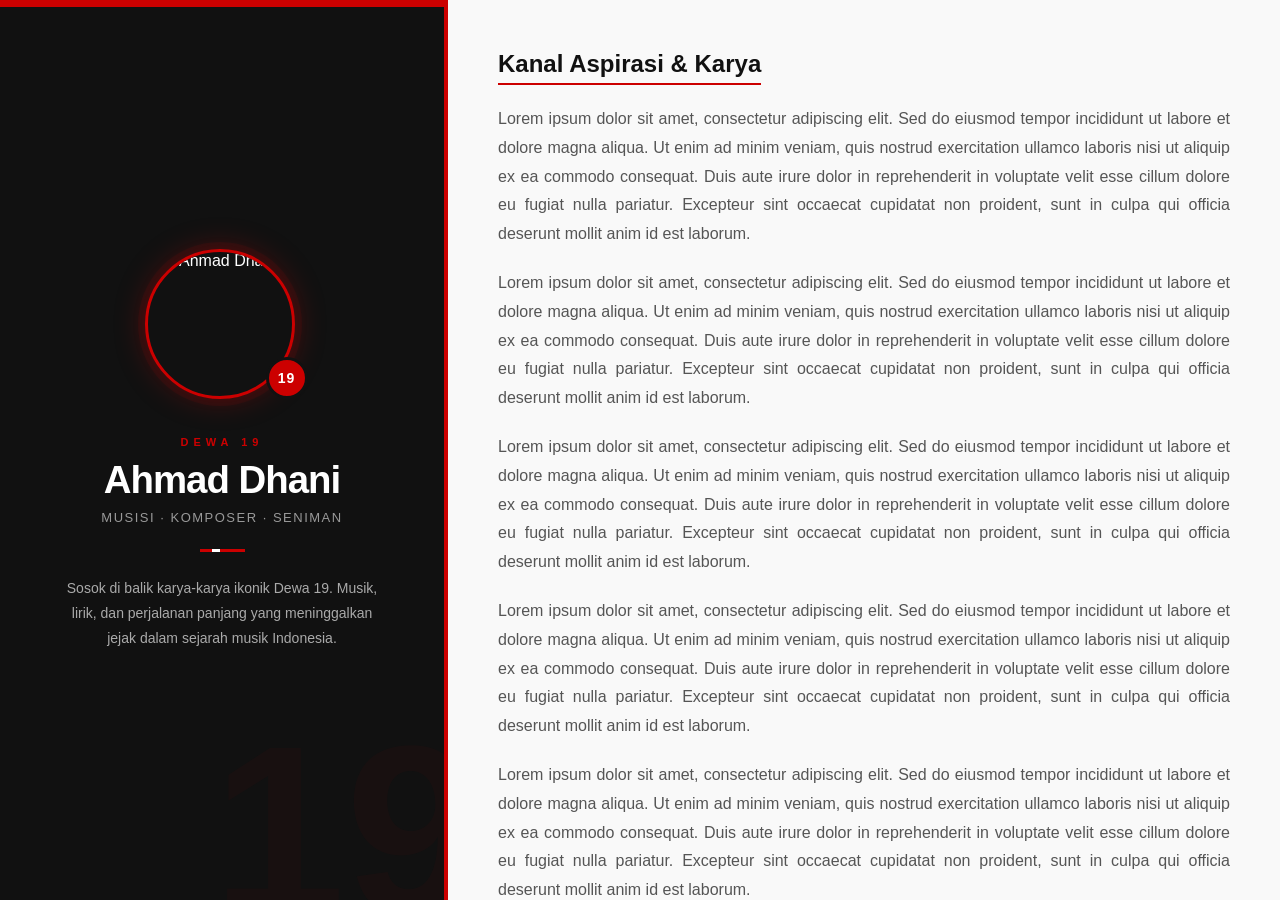
==== index.html @ 09186412 "init template" ====
<!doctype html>
<html lang="id">
    <head>
        <meta charset="UTF-8" />
        <meta name="viewport" content="width=device-width, initial-scale=1.0" />
        <title>Ahmad Dhani - Portofolio</title>
        <link rel="stylesheet" href="style.css" />
    </head>
    <body>
        <div class="container">
            <aside class="sidebar">
                <div class="profile-wrapper">
                    <img
                        src="https://ui-avatars.com/api/?name=Ahmad+Dhani&background=cc0000&color=fff&size=150"
                        alt="Ahmad Dhani"
                        class="profile-img"
                    />
                    <span class="profile-number">19</span>
                </div>

                <div class="sidebar-content">
                    <span class="eyebrow">DEWA 19</span>

                    <h1>Ahmad Dhani</h1>

                    <h2>Musisi · Komposer · Seniman</h2>

                    <div class="divider"></div>

                    <p>
                        Sosok di balik karya-karya ikonik Dewa 19. Musik, lirik, dan perjalanan
                        panjang yang meninggalkan jejak dalam sejarah musik Indonesia.
                    </p>
                </div>
            </aside>

            <main class="main-content">
                <!-- ngoding untuk landing, cv dan blog disini -->
                <!-- lorem ipsum hapusin semua kalau udah -->
                <h3>Kanal Aspirasi & Karya</h3>

                <p>
                    Lorem ipsum dolor sit amet, consectetur adipiscing elit. Sed do eiusmod tempor
                    incididunt ut labore et dolore magna aliqua. Ut enim ad minim veniam, quis
                    nostrud exercitation ullamco laboris nisi ut aliquip ex ea commodo consequat.
                    Duis aute irure dolor in reprehenderit in voluptate velit esse cillum dolore eu
                    fugiat nulla pariatur. Excepteur sint occaecat cupidatat non proident, sunt in
                    culpa qui officia deserunt mollit anim id est laborum.
                </p>
                <p>
                    Lorem ipsum dolor sit amet, consectetur adipiscing elit. Sed do eiusmod tempor
                    incididunt ut labore et dolore magna aliqua. Ut enim ad minim veniam, quis
                    nostrud exercitation ullamco laboris nisi ut aliquip ex ea commodo consequat.
                    Duis aute irure dolor in reprehenderit in voluptate velit esse cillum dolore eu
                    fugiat nulla pariatur. Excepteur sint occaecat cupidatat non proident, sunt in
                    culpa qui officia deserunt mollit anim id est laborum.
                </p>
                <p>
                    Lorem ipsum dolor sit amet, consectetur adipiscing elit. Sed do eiusmod tempor
                    incididunt ut labore et dolore magna aliqua. Ut enim ad minim veniam, quis
                    nostrud exercitation ullamco laboris nisi ut aliquip ex ea commodo consequat.
                    Duis aute irure dolor in reprehenderit in voluptate velit esse cillum dolore eu
                    fugiat nulla pariatur. Excepteur sint occaecat cupidatat non proident, sunt in
                    culpa qui officia deserunt mollit anim id est laborum.
                </p>
                <p>
                    Lorem ipsum dolor sit amet, consectetur adipiscing elit. Sed do eiusmod tempor
                    incididunt ut labore et dolore magna aliqua. Ut enim ad minim veniam, quis
                    nostrud exercitation ullamco laboris nisi ut aliquip ex ea commodo consequat.
                    Duis aute irure dolor in reprehenderit in voluptate velit esse cillum dolore eu
                    fugiat nulla pariatur. Excepteur sint occaecat cupidatat non proident, sunt in
                    culpa qui officia deserunt mollit anim id est laborum.
                </p>
                <p>
                    Lorem ipsum dolor sit amet, consectetur adipiscing elit. Sed do eiusmod tempor
                    incididunt ut labore et dolore magna aliqua. Ut enim ad minim veniam, quis
                    nostrud exercitation ullamco laboris nisi ut aliquip ex ea commodo consequat.
                    Duis aute irure dolor in reprehenderit in voluptate velit esse cillum dolore eu
                    fugiat nulla pariatur. Excepteur sint occaecat cupidatat non proident, sunt in
                    culpa qui officia deserunt mollit anim id est laborum.
                </p>
                <p>
                    Lorem ipsum dolor sit amet, consectetur adipiscing elit. Sed do eiusmod tempor
                    incididunt ut labore et dolore magna aliqua. Ut enim ad minim veniam, quis
                    nostrud exercitation ullamco laboris nisi ut aliquip ex ea commodo consequat.
                    Duis aute irure dolor in reprehenderit in voluptate velit esse cillum dolore eu
                    fugiat nulla pariatur. Excepteur sint occaecat cupidatat non proident, sunt in
                    culpa qui officia deserunt mollit anim id est laborum.
                </p>
                <p>
                    Lorem ipsum dolor sit amet, consectetur adipiscing elit. Sed do eiusmod tempor
                    incididunt ut labore et dolore magna aliqua. Ut enim ad minim veniam, quis
                    nostrud exercitation ullamco laboris nisi ut aliquip ex ea commodo consequat.
                    Duis aute irure dolor in reprehenderit in voluptate velit esse cillum dolore eu
                    fugiat nulla pariatur. Excepteur sint occaecat cupidatat non proident, sunt in
                    culpa qui officia deserunt mollit anim id est laborum.
                </p>
                <p>
                    Lorem ipsum dolor sit amet, consectetur adipiscing elit. Sed do eiusmod tempor
                    incididunt ut labore et dolore magna aliqua. Ut enim ad minim veniam, quis
                    nostrud exercitation ullamco laboris nisi ut aliquip ex ea commodo consequat.
                    Duis aute irure dolor in reprehenderit in voluptate velit esse cillum dolore eu
                    fugiat nulla pariatur. Excepteur sint occaecat cupidatat non proident, sunt in
                    culpa qui officia deserunt mollit anim id est laborum.
                </p>
                <p>
                    Lorem ipsum dolor sit amet, consectetur adipiscing elit. Sed do eiusmod tempor
                    incididunt ut labore et dolore magna aliqua. Ut enim ad minim veniam, quis
                    nostrud exercitation ullamco laboris nisi ut aliquip ex ea commodo consequat.
                    Duis aute irure dolor in reprehenderit in voluptate velit esse cillum dolore eu
                    fugiat nulla pariatur. Excepteur sint occaecat cupidatat non proident, sunt in
                    culpa qui officia deserunt mollit anim id est laborum.
                </p>
                <p>
                    Lorem ipsum dolor sit amet, consectetur adipiscing elit. Sed do eiusmod tempor
                    incididunt ut labore et dolore magna aliqua. Ut enim ad minim veniam, quis
                    nostrud exercitation ullamco laboris nisi ut aliquip ex ea commodo consequat.
                    Duis aute irure dolor in reprehenderit in voluptate velit esse cillum dolore eu
                    fugiat nulla pariatur. Excepteur sint occaecat cupidatat non proident, sunt in
                    culpa qui officia deserunt mollit anim id est laborum.
                </p>
                <p>
                    Lorem ipsum dolor sit amet, consectetur adipiscing elit. Sed do eiusmod tempor
                    incididunt ut labore et dolore magna aliqua. Ut enim ad minim veniam, quis
                    nostrud exercitation ullamco laboris nisi ut aliquip ex ea commodo consequat.
                    Duis aute irure dolor in reprehenderit in voluptate velit esse cillum dolore eu
                    fugiat nulla pariatur. Excepteur sint occaecat cupidatat non proident, sunt in
                    culpa qui officia deserunt mollit anim id est laborum.
                </p>
                <p>
                    Lorem ipsum dolor sit amet, consectetur adipiscing elit. Sed do eiusmod tempor
                    incididunt ut labore et dolore magna aliqua. Ut enim ad minim veniam, quis
                    nostrud exercitation ullamco laboris nisi ut aliquip ex ea commodo consequat.
                    Duis aute irure dolor in reprehenderit in voluptate velit esse cillum dolore eu
                    fugiat nulla pariatur. Excepteur sint occaecat cupidatat non proident, sunt in
                    culpa qui officia deserunt mollit anim id est laborum.
                </p>
                <p>
                    Lorem ipsum dolor sit amet, consectetur adipiscing elit. Sed do eiusmod tempor
                    incididunt ut labore et dolore magna aliqua. Ut enim ad minim veniam, quis
                    nostrud exercitation ullamco laboris nisi ut aliquip ex ea commodo consequat.
                    Duis aute irure dolor in reprehenderit in voluptate velit esse cillum dolore eu
                    fugiat nulla pariatur. Excepteur sint occaecat cupidatat non proident, sunt in
                    culpa qui officia deserunt mollit anim id est laborum.
                </p>
                <p>
                    Lorem ipsum dolor sit amet, consectetur adipiscing elit. Sed do eiusmod tempor
                    incididunt ut labore et dolore magna aliqua. Ut enim ad minim veniam, quis
                    nostrud exercitation ullamco laboris nisi ut aliquip ex ea commodo consequat.
                    Duis aute irure dolor in reprehenderit in voluptate velit esse cillum dolore eu
                    fugiat nulla pariatur. Excepteur sint occaecat cupidatat non proident, sunt in
                    culpa qui officia deserunt mollit anim id est laborum.
                </p>
                <p>
                    Lorem ipsum dolor sit amet, consectetur adipiscing elit. Sed do eiusmod tempor
                    incididunt ut labore et dolore magna aliqua. Ut enim ad minim veniam, quis
                    nostrud exercitation ullamco laboris nisi ut aliquip ex ea commodo consequat.
                    Duis aute irure dolor in reprehenderit in voluptate velit esse cillum dolore eu
                    fugiat nulla pariatur. Excepteur sint occaecat cupidatat non proident, sunt in
                    culpa qui officia deserunt mollit anim id est laborum.
                </p>
                <p>
                    Lorem ipsum dolor sit amet, consectetur adipiscing elit. Sed do eiusmod tempor
                    incididunt ut labore et dolore magna aliqua. Ut enim ad minim veniam, quis
                    nostrud exercitation ullamco laboris nisi ut aliquip ex ea commodo consequat.
                    Duis aute irure dolor in reprehenderit in voluptate velit esse cillum dolore eu
                    fugiat nulla pariatur. Excepteur sint occaecat cupidatat non proident, sunt in
                    culpa qui officia deserunt mollit anim id est laborum.
                </p>
                <p>
                    Lorem ipsum dolor sit amet, consectetur adipiscing elit. Sed do eiusmod tempor
                    incididunt ut labore et dolore magna aliqua. Ut enim ad minim veniam, quis
                    nostrud exercitation ullamco laboris nisi ut aliquip ex ea commodo consequat.
                    Duis aute irure dolor in reprehenderit in voluptate velit esse cillum dolore eu
                    fugiat nulla pariatur. Excepteur sint occaecat cupidatat non proident, sunt in
                    culpa qui officia deserunt mollit anim id est laborum.
                </p>
                <p>
                    Lorem ipsum dolor sit amet, consectetur adipiscing elit. Sed do eiusmod tempor
                    incididunt ut labore et dolore magna aliqua. Ut enim ad minim veniam, quis
                    nostrud exercitation ullamco laboris nisi ut aliquip ex ea commodo consequat.
                    Duis aute irure dolor in reprehenderit in voluptate velit esse cillum dolore eu
                    fugiat nulla pariatur. Excepteur sint occaecat cupidatat non proident, sunt in
                    culpa qui officia deserunt mollit anim id est laborum.
                </p>
                <p>
                    Lorem ipsum dolor sit amet, consectetur adipiscing elit. Sed do eiusmod tempor
                    incididunt ut labore et dolore magna aliqua. Ut enim ad minim veniam, quis
                    nostrud exercitation ullamco laboris nisi ut aliquip ex ea commodo consequat.
                    Duis aute irure dolor in reprehenderit in voluptate velit esse cillum dolore eu
                    fugiat nulla pariatur. Excepteur sint occaecat cupidatat non proident, sunt in
                    culpa qui officia deserunt mollit anim id est laborum.
                </p>
                <p>
                    Lorem ipsum dolor sit amet, consectetur adipiscing elit. Sed do eiusmod tempor
                    incididunt ut labore et dolore magna aliqua. Ut enim ad minim veniam, quis
                    nostrud exercitation ullamco laboris nisi ut aliquip ex ea commodo consequat.
                    Duis aute irure dolor in reprehenderit in voluptate velit esse cillum dolore eu
                    fugiat nulla pariatur. Excepteur sint occaecat cupidatat non proident, sunt in
                    culpa qui officia deserunt mollit anim id est laborum.
                </p>
                <!-- Batas 20 paragraf pertama, sisanya bisa Anda copy-paste sendiri jika ingin lebih panjang -->
            </main>
        </div>
    </body>
</html>
---- style.css ----
* {
    margin: 0;
    padding: 0;
    box-sizing: border-box;
}

body {
    font-family: 'Segoe UI', Tahoma, Geneva, Verdana, sans-serif;
    color: #333;
    overflow: hidden;
}

.container {
    display: flex;
    height: 100vh;
    width: 100%;
}
.sidebar {
    width: 35%;
    min-height: 100vh;

    background: #111111;
    color: #ffffff;

    display: flex;
    flex-direction: column;
    justify-content: center;
    align-items: center;

    text-align: center;
    padding: 50px 30px;

    position: relative;
    overflow: hidden;

    border-right: 4px solid #cc0000;
}

.sidebar::before {
    content: '';
    position: absolute;

    top: 0;
    left: 0;

    width: 100%;
    height: 7px;

    background: #cc0000;
}

.sidebar::after {
    content: '19';

    position: absolute;
    right: -35px;
    bottom: -50px;

    font-size: 240px;
    font-weight: 900;
    line-height: 1;

    color: rgba(204, 0, 0, 0.04);

    pointer-events: none;
}

.profile-wrapper {
    position: relative;

    width: 155px;
    height: 155px;

    margin-bottom: 28px;

    z-index: 2;
}

.profile-img {
    width: 150px;
    height: 150px;

    object-fit: cover;

    border-radius: 50%;

    border: 3px solid #cc0000;

    box-shadow:
        0 0 0 7px rgba(204, 0, 0, 0.08),
        0 0 30px rgba(204, 0, 0, 0.35);

    display: block;
}

.profile-number {
    position: absolute;

    right: -8px;
    bottom: 5px;

    width: 42px;
    height: 42px;

    display: flex;
    align-items: center;
    justify-content: center;

    background: #cc0000;
    color: #ffffff;

    border: 3px solid #111111;
    border-radius: 50%;

    font-size: 14px;
    font-weight: 800;

    letter-spacing: 1px;
}

.sidebar-content {
    position: relative;
    z-index: 2;

    max-width: 400px;
}

.eyebrow {
    display: inline-block;

    margin-bottom: 10px;

    color: #cc0000;

    font-size: 11px;
    font-weight: 800;

    letter-spacing: 5px;
}

.sidebar h1 {
    margin: 0 0 8px;

    font-size: clamp(28px, 3vw, 42px);

    font-weight: 800;

    letter-spacing: -1px;

    color: #ffffff;
}

.sidebar h2 {
    margin: 0;

    color: #999999;

    font-size: 13px;
    font-weight: 400;

    letter-spacing: 1.5px;
    text-transform: uppercase;
}

.divider {
    width: 45px;
    height: 3px;

    margin: 24px auto;

    background: #cc0000;

    position: relative;
}

.divider::after {
    content: '';

    position: absolute;

    left: 12px;
    top: 0;

    width: 8px;
    height: 3px;

    background: #ffffff;
}

.sidebar p {
    margin: 0 auto;

    max-width: 330px;

    color: #aaa;

    font-size: 14px;
    line-height: 1.8;

    font-weight: 400;
}

.main-content {
    width: 65%;
    height: 100vh;
    overflow-y: auto;
    padding: 50px;
    background-color: #f9f9f9;
}

.main-content h3 {
    font-size: 24px;
    color: #111;
    margin-bottom: 20px;
    border-bottom: 2px solid #cc0000;
    display: inline-block;
    padding-bottom: 5px;
}

.main-content p {
    font-size: 16px;
    line-height: 1.8;
    color: #555;
    margin-bottom: 20px;
    text-align: justify;
}

.main-content::-webkit-scrollbar {
    width: 10px;
}
.main-content::-webkit-scrollbar-track {
    background: #e0e0e0;
}
.main-content::-webkit-scrollbar-thumb {
    background: #cc0000;
    border-radius: 5px;
}
.main-content::-webkit-scrollbar-thumb:hover {
    background: #990000;
}

@media (max-width: 768px) {
    .sidebar {
        width: 100%;
        min-height: auto;

        padding: 50px 25px 80px;

        border-right: none;
        border-bottom: 4px solid #cc0000;
    }

    .sidebar::after {
        font-size: 180px;
    }

    .profile-wrapper {
        margin-bottom: 22px;
    }

    .sidebar h1 {
        font-size: 32px;
    }

    .sidebar p {
        max-width: 90%;
    }

    .dewa-mark {
        left: 50%;
        transform: translateX(-50%);
        bottom: 20px;
    }
}
@media (max-width: 768px) {
    .container {
        flex-direction: column;
        overflow-y: auto;
    }
    .sidebar {
        width: 100%;
        height: auto;
        padding: 40px 20px;
        border-right: none;
        border-bottom: 5px solid #cc0000;
    }
    .main-content {
        width: 100%;
        height: auto;
        overflow-y: visible;
        padding: 30px 20px;
    }
}
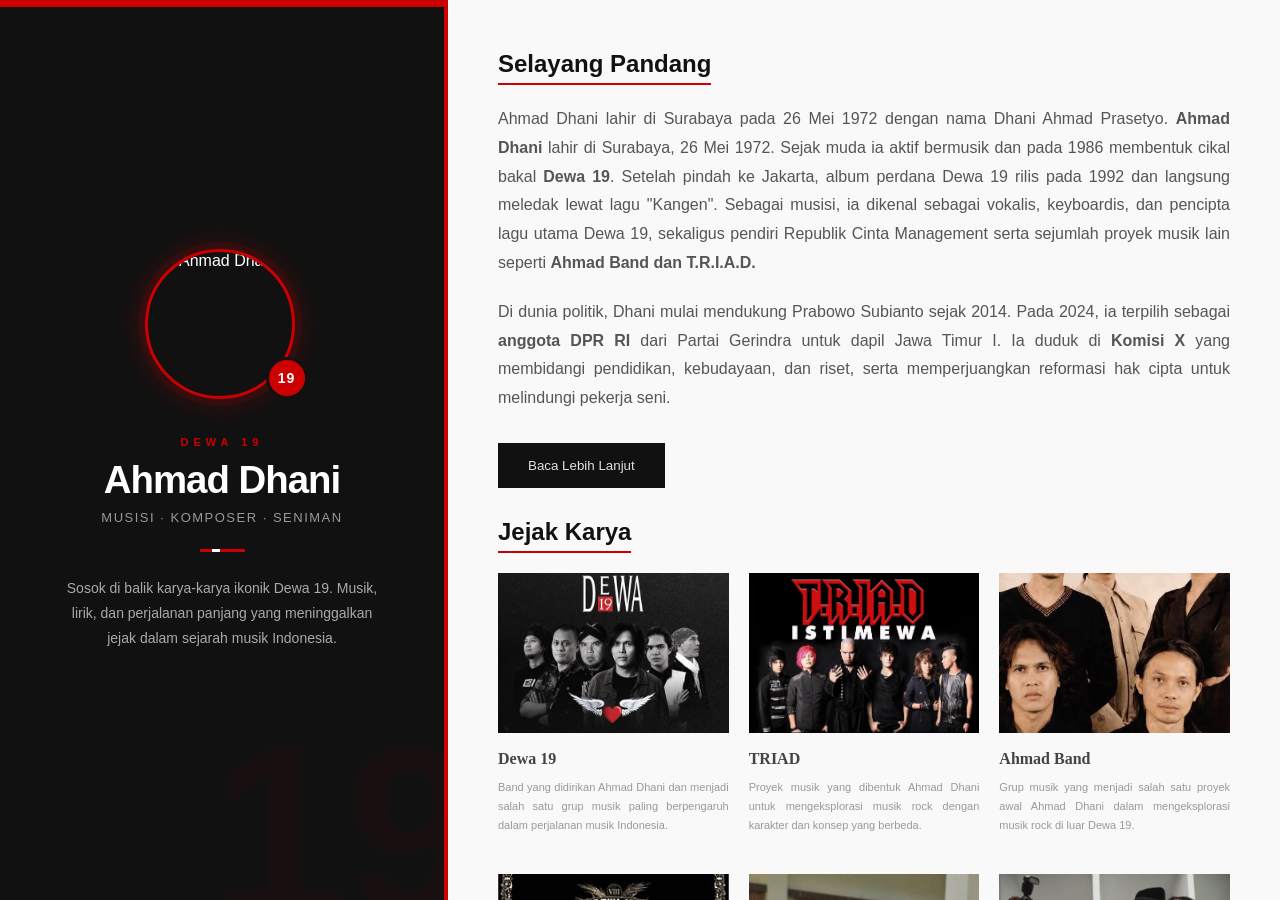
==== commit 8a63543b: "finalize v1" ====
--- a/index.html
+++ b/index.html
@@ -11,7 +11,7 @@
             <aside class="sidebar">
                 <div class="profile-wrapper">
                     <img
-                        src="https://ui-avatars.com/api/?name=Ahmad+Dhani&background=cc0000&color=fff&size=150"
+                        src="https://cdn-jjmn.jawapos.com/images/15/2025/04/25/p_0582723001579149555dahmaddhani2-406901586.jpg"
                         alt="Ahmad Dhani"
                         class="profile-img"
                     />
@@ -37,169 +37,298 @@
             <main class="main-content">
                 <!-- ngoding untuk landing, cv dan blog disini -->
                 <!-- lorem ipsum hapusin semua kalau udah -->
-                <h3>Kanal Aspirasi & Karya</h3>
-
-                <p>
-                    Lorem ipsum dolor sit amet, consectetur adipiscing elit. Sed do eiusmod tempor
-                    incididunt ut labore et dolore magna aliqua. Ut enim ad minim veniam, quis
-                    nostrud exercitation ullamco laboris nisi ut aliquip ex ea commodo consequat.
-                    Duis aute irure dolor in reprehenderit in voluptate velit esse cillum dolore eu
-                    fugiat nulla pariatur. Excepteur sint occaecat cupidatat non proident, sunt in
-                    culpa qui officia deserunt mollit anim id est laborum.
-                </p>
-                <p>
-                    Lorem ipsum dolor sit amet, consectetur adipiscing elit. Sed do eiusmod tempor
-                    incididunt ut labore et dolore magna aliqua. Ut enim ad minim veniam, quis
-                    nostrud exercitation ullamco laboris nisi ut aliquip ex ea commodo consequat.
-                    Duis aute irure dolor in reprehenderit in voluptate velit esse cillum dolore eu
-                    fugiat nulla pariatur. Excepteur sint occaecat cupidatat non proident, sunt in
-                    culpa qui officia deserunt mollit anim id est laborum.
-                </p>
-                <p>
-                    Lorem ipsum dolor sit amet, consectetur adipiscing elit. Sed do eiusmod tempor
-                    incididunt ut labore et dolore magna aliqua. Ut enim ad minim veniam, quis
-                    nostrud exercitation ullamco laboris nisi ut aliquip ex ea commodo consequat.
-                    Duis aute irure dolor in reprehenderit in voluptate velit esse cillum dolore eu
-                    fugiat nulla pariatur. Excepteur sint occaecat cupidatat non proident, sunt in
-                    culpa qui officia deserunt mollit anim id est laborum.
-                </p>
-                <p>
-                    Lorem ipsum dolor sit amet, consectetur adipiscing elit. Sed do eiusmod tempor
-                    incididunt ut labore et dolore magna aliqua. Ut enim ad minim veniam, quis
-                    nostrud exercitation ullamco laboris nisi ut aliquip ex ea commodo consequat.
-                    Duis aute irure dolor in reprehenderit in voluptate velit esse cillum dolore eu
-                    fugiat nulla pariatur. Excepteur sint occaecat cupidatat non proident, sunt in
-                    culpa qui officia deserunt mollit anim id est laborum.
-                </p>
-                <p>
-                    Lorem ipsum dolor sit amet, consectetur adipiscing elit. Sed do eiusmod tempor
-                    incididunt ut labore et dolore magna aliqua. Ut enim ad minim veniam, quis
-                    nostrud exercitation ullamco laboris nisi ut aliquip ex ea commodo consequat.
-                    Duis aute irure dolor in reprehenderit in voluptate velit esse cillum dolore eu
-                    fugiat nulla pariatur. Excepteur sint occaecat cupidatat non proident, sunt in
-                    culpa qui officia deserunt mollit anim id est laborum.
-                </p>
-                <p>
-                    Lorem ipsum dolor sit amet, consectetur adipiscing elit. Sed do eiusmod tempor
-                    incididunt ut labore et dolore magna aliqua. Ut enim ad minim veniam, quis
-                    nostrud exercitation ullamco laboris nisi ut aliquip ex ea commodo consequat.
-                    Duis aute irure dolor in reprehenderit in voluptate velit esse cillum dolore eu
-                    fugiat nulla pariatur. Excepteur sint occaecat cupidatat non proident, sunt in
-                    culpa qui officia deserunt mollit anim id est laborum.
-                </p>
-                <p>
-                    Lorem ipsum dolor sit amet, consectetur adipiscing elit. Sed do eiusmod tempor
-                    incididunt ut labore et dolore magna aliqua. Ut enim ad minim veniam, quis
-                    nostrud exercitation ullamco laboris nisi ut aliquip ex ea commodo consequat.
-                    Duis aute irure dolor in reprehenderit in voluptate velit esse cillum dolore eu
-                    fugiat nulla pariatur. Excepteur sint occaecat cupidatat non proident, sunt in
-                    culpa qui officia deserunt mollit anim id est laborum.
-                </p>
-                <p>
-                    Lorem ipsum dolor sit amet, consectetur adipiscing elit. Sed do eiusmod tempor
-                    incididunt ut labore et dolore magna aliqua. Ut enim ad minim veniam, quis
-                    nostrud exercitation ullamco laboris nisi ut aliquip ex ea commodo consequat.
-                    Duis aute irure dolor in reprehenderit in voluptate velit esse cillum dolore eu
-                    fugiat nulla pariatur. Excepteur sint occaecat cupidatat non proident, sunt in
-                    culpa qui officia deserunt mollit anim id est laborum.
-                </p>
-                <p>
-                    Lorem ipsum dolor sit amet, consectetur adipiscing elit. Sed do eiusmod tempor
-                    incididunt ut labore et dolore magna aliqua. Ut enim ad minim veniam, quis
-                    nostrud exercitation ullamco laboris nisi ut aliquip ex ea commodo consequat.
-                    Duis aute irure dolor in reprehenderit in voluptate velit esse cillum dolore eu
-                    fugiat nulla pariatur. Excepteur sint occaecat cupidatat non proident, sunt in
-                    culpa qui officia deserunt mollit anim id est laborum.
-                </p>
-                <p>
-                    Lorem ipsum dolor sit amet, consectetur adipiscing elit. Sed do eiusmod tempor
-                    incididunt ut labore et dolore magna aliqua. Ut enim ad minim veniam, quis
-                    nostrud exercitation ullamco laboris nisi ut aliquip ex ea commodo consequat.
-                    Duis aute irure dolor in reprehenderit in voluptate velit esse cillum dolore eu
-                    fugiat nulla pariatur. Excepteur sint occaecat cupidatat non proident, sunt in
-                    culpa qui officia deserunt mollit anim id est laborum.
-                </p>
-                <p>
-                    Lorem ipsum dolor sit amet, consectetur adipiscing elit. Sed do eiusmod tempor
-                    incididunt ut labore et dolore magna aliqua. Ut enim ad minim veniam, quis
-                    nostrud exercitation ullamco laboris nisi ut aliquip ex ea commodo consequat.
-                    Duis aute irure dolor in reprehenderit in voluptate velit esse cillum dolore eu
-                    fugiat nulla pariatur. Excepteur sint occaecat cupidatat non proident, sunt in
-                    culpa qui officia deserunt mollit anim id est laborum.
-                </p>
-                <p>
-                    Lorem ipsum dolor sit amet, consectetur adipiscing elit. Sed do eiusmod tempor
-                    incididunt ut labore et dolore magna aliqua. Ut enim ad minim veniam, quis
-                    nostrud exercitation ullamco laboris nisi ut aliquip ex ea commodo consequat.
-                    Duis aute irure dolor in reprehenderit in voluptate velit esse cillum dolore eu
-                    fugiat nulla pariatur. Excepteur sint occaecat cupidatat non proident, sunt in
-                    culpa qui officia deserunt mollit anim id est laborum.
-                </p>
-                <p>
-                    Lorem ipsum dolor sit amet, consectetur adipiscing elit. Sed do eiusmod tempor
-                    incididunt ut labore et dolore magna aliqua. Ut enim ad minim veniam, quis
-                    nostrud exercitation ullamco laboris nisi ut aliquip ex ea commodo consequat.
-                    Duis aute irure dolor in reprehenderit in voluptate velit esse cillum dolore eu
-                    fugiat nulla pariatur. Excepteur sint occaecat cupidatat non proident, sunt in
-                    culpa qui officia deserunt mollit anim id est laborum.
-                </p>
-                <p>
-                    Lorem ipsum dolor sit amet, consectetur adipiscing elit. Sed do eiusmod tempor
-                    incididunt ut labore et dolore magna aliqua. Ut enim ad minim veniam, quis
-                    nostrud exercitation ullamco laboris nisi ut aliquip ex ea commodo consequat.
-                    Duis aute irure dolor in reprehenderit in voluptate velit esse cillum dolore eu
-                    fugiat nulla pariatur. Excepteur sint occaecat cupidatat non proident, sunt in
-                    culpa qui officia deserunt mollit anim id est laborum.
-                </p>
-                <p>
-                    Lorem ipsum dolor sit amet, consectetur adipiscing elit. Sed do eiusmod tempor
-                    incididunt ut labore et dolore magna aliqua. Ut enim ad minim veniam, quis
-                    nostrud exercitation ullamco laboris nisi ut aliquip ex ea commodo consequat.
-                    Duis aute irure dolor in reprehenderit in voluptate velit esse cillum dolore eu
-                    fugiat nulla pariatur. Excepteur sint occaecat cupidatat non proident, sunt in
-                    culpa qui officia deserunt mollit anim id est laborum.
-                </p>
-                <p>
-                    Lorem ipsum dolor sit amet, consectetur adipiscing elit. Sed do eiusmod tempor
-                    incididunt ut labore et dolore magna aliqua. Ut enim ad minim veniam, quis
-                    nostrud exercitation ullamco laboris nisi ut aliquip ex ea commodo consequat.
-                    Duis aute irure dolor in reprehenderit in voluptate velit esse cillum dolore eu
-                    fugiat nulla pariatur. Excepteur sint occaecat cupidatat non proident, sunt in
-                    culpa qui officia deserunt mollit anim id est laborum.
-                </p>
-                <p>
-                    Lorem ipsum dolor sit amet, consectetur adipiscing elit. Sed do eiusmod tempor
-                    incididunt ut labore et dolore magna aliqua. Ut enim ad minim veniam, quis
-                    nostrud exercitation ullamco laboris nisi ut aliquip ex ea commodo consequat.
-                    Duis aute irure dolor in reprehenderit in voluptate velit esse cillum dolore eu
-                    fugiat nulla pariatur. Excepteur sint occaecat cupidatat non proident, sunt in
-                    culpa qui officia deserunt mollit anim id est laborum.
-                </p>
-                <p>
-                    Lorem ipsum dolor sit amet, consectetur adipiscing elit. Sed do eiusmod tempor
-                    incididunt ut labore et dolore magna aliqua. Ut enim ad minim veniam, quis
-                    nostrud exercitation ullamco laboris nisi ut aliquip ex ea commodo consequat.
-                    Duis aute irure dolor in reprehenderit in voluptate velit esse cillum dolore eu
-                    fugiat nulla pariatur. Excepteur sint occaecat cupidatat non proident, sunt in
-                    culpa qui officia deserunt mollit anim id est laborum.
-                </p>
-                <p>
-                    Lorem ipsum dolor sit amet, consectetur adipiscing elit. Sed do eiusmod tempor
-                    incididunt ut labore et dolore magna aliqua. Ut enim ad minim veniam, quis
-                    nostrud exercitation ullamco laboris nisi ut aliquip ex ea commodo consequat.
-                    Duis aute irure dolor in reprehenderit in voluptate velit esse cillum dolore eu
-                    fugiat nulla pariatur. Excepteur sint occaecat cupidatat non proident, sunt in
-                    culpa qui officia deserunt mollit anim id est laborum.
-                </p>
-                <p>
-                    Lorem ipsum dolor sit amet, consectetur adipiscing elit. Sed do eiusmod tempor
-                    incididunt ut labore et dolore magna aliqua. Ut enim ad minim veniam, quis
-                    nostrud exercitation ullamco laboris nisi ut aliquip ex ea commodo consequat.
-                    Duis aute irure dolor in reprehenderit in voluptate velit esse cillum dolore eu
-                    fugiat nulla pariatur. Excepteur sint occaecat cupidatat non proident, sunt in
-                    culpa qui officia deserunt mollit anim id est laborum.
-                </p>
-                <!-- Batas 20 paragraf pertama, sisanya bisa Anda copy-paste sendiri jika ingin lebih panjang -->
+                <section id="selandang">
+                    <h3>Selayang Pandang</h3>
+
+                    <p>
+                        Ahmad Dhani lahir di Surabaya pada 26 Mei 1972 dengan nama Dhani Ahmad
+                        Prasetyo.
+                        <b>Ahmad Dhani</b> lahir di Surabaya, 26 Mei 1972. Sejak muda ia aktif
+                        bermusik dan pada 1986 membentuk cikal bakal <b>Dewa 19</b>. Setelah pindah
+                        ke Jakarta, album perdana Dewa 19 rilis pada 1992 dan langsung meledak lewat
+                        lagu "Kangen". Sebagai musisi, ia dikenal sebagai vokalis, keyboardis, dan
+                        pencipta lagu utama Dewa 19, sekaligus pendiri Republik Cinta Management
+                        serta sejumlah proyek musik lain seperti <b>Ahmad Band dan T.R.I.A.D.</b>
+                    </p>
+                    <p>
+                        Di dunia politik, Dhani mulai mendukung Prabowo Subianto sejak 2014. Pada
+                        2024, ia terpilih sebagai <b>anggota DPR RI</b> dari Partai Gerindra untuk
+                        dapil Jawa Timur I. Ia duduk di <b>Komisi X</b> yang membidangi pendidikan,
+                        kebudayaan, dan riset, serta memperjuangkan reformasi hak cipta untuk
+                        melindungi pekerja seni.
+                    </p>
+
+                    <a href="/cv.html">
+                        <button>Baca Lebih Lanjut</button>
+                    </a>
+                </section>
+                <section id="karya">
+                    <h3>Jejak Karya</h3>
+
+                    <section class="cards">
+                        <div class="card">
+                            <img src="./images/dewa.png" alt="Dewa 19" />
+
+                            <h4>Dewa 19</h4>
+
+                            <p>
+                                Band yang didirikan Ahmad Dhani dan menjadi salah satu grup musik
+                                paling berpengaruh dalam perjalanan musik Indonesia.
+                            </p>
+                        </div>
+
+                        <div class="card">
+                            <img src="./images/triad.jpg" alt="TRIAD" />
+
+                            <h4>TRIAD</h4>
+
+                            <p>
+                                Proyek musik yang dibentuk Ahmad Dhani untuk mengeksplorasi musik
+                                rock dengan karakter dan konsep yang berbeda.
+                            </p>
+                        </div>
+
+                        <div class="card">
+                            <img src="./images/ahmadband.jpg" alt="Ahmad Band" />
+
+                            <h4>Ahmad Band</h4>
+
+                            <p>
+                                Grup musik yang menjadi salah satu proyek awal Ahmad Dhani dalam
+                                mengeksplorasi musik rock di luar Dewa 19.
+                            </p>
+                        </div>
+
+                        <div class="card">
+                            <img src="./images/republikcinta.jpg" alt="Republik Cinta" />
+
+                            <h4>Republik Cinta</h4>
+
+                            <p>
+                                Manajemen musik yang didirikan Ahmad Dhani untuk mengembangkan
+                                berbagai musisi dan proyek musik di Indonesia.
+                            </p>
+                        </div>
+
+                        <div class="card">
+                            <img src="./images/gerinda.jpg" alt="Ahmad Dhani dan Gerindra" />
+
+                            <h4>Gerindra</h4>
+
+                            <p>
+                                Ahmad Dhani turut memasuki dunia politik melalui keterlibatannya
+                                bersama Partai Gerindra.
+                            </p>
+                        </div>
+
+                        <div class="card">
+                            <img
+                                src="./images/gantipres.jpeg"
+                                alt="Aktivitas Politik Ahmad Dhani"
+                            />
+
+                            <h4>Aktivitas Politik</h4>
+
+                            <p>
+                                Selain musik, Ahmad Dhani aktif dalam berbagai kegiatan politik dan
+                                menyuarakan pandangan politiknya sebagai figur publik.
+                            </p>
+                        </div>
+                    </section>
+                    <a href="/blog.html">
+                        <button>Jelajahi Blog</button>
+                    </a>
+                </section>
+
+                <section id="song">
+                    <h3>Top Song</h3>
+
+                    <div class="song-list">
+                        <div class="song-item">
+                            <img src="./images/dewa.png" alt="Cover Kangen" class="song-cover" />
+                            <div class="song-info">
+                                <div class="song-text">
+                                    <div class="song-title">Kangen</div>
+                                    <div class="song-band">Dewa 19</div>
+                                </div>
+                                <button class="play-btn" aria-label="Play Kangen">
+                                    <svg
+                                        xmlns="http://www.w3.org/2000/svg"
+                                        width="24"
+                                        height="24"
+                                        viewBox="0 0 24 24"
+                                        fill="none"
+                                        stroke="#fff"
+                                        stroke-width="1.5"
+                                        stroke-linecap="round"
+                                        stroke-linejoin="round"
+                                    >
+                                        <path stroke="none" d="M0 0h24v24H0z" fill="none" />
+                                        <path d="M7 4v16l13 -8l-13 -8" />
+                                    </svg>
+                                </button>
+                            </div>
+                        </div>
+
+                        <div class="song-item">
+                            <img
+                                src="./images/dewa.png"
+                                alt="Cover Separuh Nafas"
+                                class="song-cover"
+                            />
+                            <div class="song-info">
+                                <div class="song-text">
+                                    <div class="song-title">Separuh Nafas</div>
+                                    <div class="song-band">Dewa 19</div>
+                                </div>
+                                <button class="play-btn" aria-label="Play Separuh Nafas">
+                                    <svg
+                                        xmlns="http://www.w3.org/2000/svg"
+                                        width="24"
+                                        height="24"
+                                        viewBox="0 0 24 24"
+                                        fill="none"
+                                        stroke="#fff"
+                                        stroke-width="1.5"
+                                        stroke-linecap="round"
+                                        stroke-linejoin="round"
+                                    >
+                                        <path stroke="none" d="M0 0h24v24H0z" fill="none" />
+                                        <path d="M7 4v16l13 -8l-13 -8" />
+                                    </svg>
+                                </button>
+                            </div>
+                        </div>
+
+                        <div class="song-item">
+                            <img
+                                src="./images/dewa.png"
+                                alt="Cover Roman Picisan"
+                                class="song-cover"
+                            />
+                            <div class="song-info">
+                                <div class="song-text">
+                                    <div class="song-title">Roman Picisan</div>
+                                    <div class="song-band">Dewa 19</div>
+                                </div>
+                                <button class="play-btn" aria-label="Play Roman Picisan">
+                                    <svg
+                                        xmlns="http://www.w3.org/2000/svg"
+                                        width="24"
+                                        height="24"
+                                        viewBox="0 0 24 24"
+                                        fill="none"
+                                        stroke="#fff"
+                                        stroke-width="1.5"
+                                        stroke-linecap="round"
+                                        stroke-linejoin="round"
+                                    >
+                                        <path stroke="none" d="M0 0h24v24H0z" fill="none" />
+                                        <path d="M7 4v16l13 -8l-13 -8" />
+                                    </svg>
+                                </button>
+                            </div>
+                        </div>
+                    </div>
+                </section>
+
+                <section id="contact">
+                    <h3>Mari Berkolaborasi</h3>
+                    <p>
+                        Hubungi untuk keperluan kolaborasi, musik, maupun kegiatan profesional
+                        bersama Ahmad Dhani.
+                    </p>
+
+                    <div class="area">
+                        <div class="form">
+                            <div class="top">
+                                <input
+                                    type="text"
+                                    id="nama"
+                                    name="nama"
+                                    placeholder="Nama Lengkap"
+                                />
+                                <input
+                                    type="email"
+                                    id="email"
+                                    name="email"
+                                    placeholder="Alamat Email"
+                                />
+                            </div>
+
+                            <div class="bottom">
+                                <textarea
+                                    name="pesan"
+                                    id="pesan"
+                                    placeholder="Tulis pesan anda ....."
+                                ></textarea>
+                            </div>
+
+                            <button>Kirim Pesan</button>
+                        </div>
+
+                        <div class="list">
+                            <div class="item">
+                                <svg
+                                    xmlns="http://www.w3.org/2000/svg"
+                                    width="24"
+                                    height="24"
+                                    viewBox="0 0 24 24"
+                                    fill="none"
+                                    stroke="#000000"
+                                    stroke-width="1.25"
+                                    stroke-linecap="round"
+                                    stroke-linejoin="round"
+                                >
+                                    <path stroke="none" d="M0 0h24v24H0z" fill="none" />
+                                    <path d="M5 12l-2 0l9 -9l9 9l-2 0" />
+                                    <path d="M5 12v7a2 2 0 0 0 2 2h10a2 2 0 0 0 2 -2v-7" />
+                                    <path d="M9 21v-6a2 2 0 0 1 2 -2h2a2 2 0 0 1 2 2v6" />
+                                </svg>
+                                Pondok Indah, Jakarta Selatan
+                            </div>
+
+                            <div class="item">
+                                <svg
+                                    xmlns="http://www.w3.org/2000/svg"
+                                    width="24"
+                                    height="24"
+                                    viewBox="0 0 24 24"
+                                    fill="none"
+                                    stroke="#000000"
+                                    stroke-width="1.25"
+                                    stroke-linecap="round"
+                                    stroke-linejoin="round"
+                                >
+                                    <path stroke="none" d="M0 0h24v24H0z" fill="none" />
+                                    <path
+                                        d="M5 4h4l2 5l-2.5 1.5a11 11 0 0 0 5 5l1.5 -2.5l5 2v4a2 2 0 0 1 -2 2a16 16 0 0 1 -15 -15a2 2 0 0 1 2 -2"
+                                    />
+                                </svg>
+                                086786754688
+                            </div>
+
+                            <div class="item">
+                                <svg
+                                    xmlns="http://www.w3.org/2000/svg"
+                                    width="24"
+                                    height="24"
+                                    viewBox="0 0 24 24"
+                                    fill="none"
+                                    stroke="#000000"
+                                    stroke-width="1.25"
+                                    stroke-linecap="round"
+                                    stroke-linejoin="round"
+                                >
+                                    <path stroke="none" d="M0 0h24v24H0z" fill="none" />
+                                    <path d="M3 7l9 6l9 -6" />
+                                    <rect x="3" y="5" width="18" height="14" rx="2" />
+                                </svg>
+                                ahmaddha@gmail.com
+                            </div>
+                        </div>
+                    </div>
+                </section>
             </main>
         </div>
     </body>
--- a/style.css
+++ b/style.css
@@ -189,14 +189,10 @@
 
 .sidebar p {
     margin: 0 auto;
-
     max-width: 330px;
-
     color: #aaa;
-
     font-size: 14px;
     line-height: 1.8;
-
     font-weight: 400;
 }
 
@@ -239,10 +235,237 @@
     background: #990000;
 }
 
+.main-content section {
+    margin-bottom: 20px;
+}
+
+button {
+    background-color: #111111;
+    color: #e0e0e0;
+    padding: 15px 30px;
+    margin: 10px 0;
+    border: 0;
+    outline: 0;
+}
+
+button:hover {
+    background-color: #2c2828;
+}
+
+.cards {
+    display: grid;
+    grid-template-columns: repeat(3, 1fr);
+    gap: 20px;
+}
+
+.card {
+    overflow: hidden;
+    position: relative;
+}
+.card::after {
+    content: '';
+    position: absolute;
+    top: 0;
+    left: 0;
+    width: 100%;
+    height: 160px;
+    background: rgba(0, 0, 0, 0.5);
+    opacity: 0;
+    transition: 0.3s;
+    pointer-events: none;
+}
+
+.card::before {
+    content: 'VIEW';
+    position: absolute;
+    top: 80px;
+    left: 50%;
+    transform: translate(-50%, -50%) scale(0.9);
+    color: #fff;
+    font-family: Georgia, serif;
+    font-size: 13px;
+    letter-spacing: 2px;
+    border: 1px solid #fff;
+    padding: 6px 14px;
+    opacity: 0;
+    transition: 0.3s;
+    z-index: 2;
+    pointer-events: none;
+}
+
+.card img {
+    width: 100%;
+    height: 160px;
+    object-fit: cover;
+    display: block;
+
+    filter: grayscale(20%);
+    transition: 0.3s;
+}
+
+.card:hover img {
+    transform: scale(1.03);
+    filter: grayscale(0%);
+}
+
+.card h4 {
+    margin-top: 15px;
+
+    font-family: Georgia, serif !important;
+    font-size: 16px;
+    color: #444;
+    line-height: 1.4;
+}
+
+.card p {
+    margin-top: 8px;
+
+    font-size: 11px;
+    line-height: 1.7;
+    color: #999;
+}
+
+.card:hover::after {
+    opacity: 1;
+}
+
+.card:hover::before {
+    opacity: 1;
+    transform: translate(-50%, -50%) scale(1);
+}
+
+#contact .area {
+    width: 100%;
+    display: flex;
+    flex-wrap: nowrap;
+    gap: 20px;
+}
+
+#contact .area .form {
+    width: 60%;
+    display: flex;
+    flex-direction: column;
+    gap: 8px;
+}
+
+.area .form .top {
+    width: 100%;
+    display: flex;
+    justify-content: space-between;
+    gap: 8px;
+}
+
+.area .form .top input {
+    width: 50%;
+    height: 36px;
+    /* font-size: 16px; */
+    background-color: transparent;
+    border: 2px solid black;
+    outline: none;
+    padding: 6px;
+}
+
+.area .form textarea {
+    width: 100%;
+    min-height: 150px;
+    background-color: transparent;
+    border: 2px solid black;
+    outline: none;
+    padding: 6px;
+}
+
+.area .form input:focus,
+.area .form textarea:focus {
+    border: 2px solid #990000;
+}
+#contact .area .list {
+    width: 40%;
+    /* background: #ab6b6b; */
+}
+
+.area .list {
+    display: flex;
+    flex-direction: column;
+    gap: 6px;
+    /* justify-content: start; */
+    /* width: 80%; */
+}
+
+.area .list .item {
+    display: flex;
+    justify-content: start;
+    align-items: center;
+    gap: 2px;
+}
+
+.song-list {
+    display: flex;
+    flex-direction: column;
+
+    /* border-radius: 12px; */
+    /* overflow: hidden; */
+    min-height: max-content;
+}
+
+.song-item {
+    display: flex;
+    align-items: center;
+    gap: 14px;
+    padding: 12px 16px;
+    /* border-bottom: 1px solid #eee; */
+    transition: background-color 0.2s ease;
+    border: 2px solid #111;
+    background-color: #fff;
+    margin: 6px 0;
+}
+
+.song-item:hover {
+    background-color: #f9f9f9;
+}
+
+.song-cover {
+    width: 56px;
+    height: 56px;
+    object-fit: cover;
+    border-radius: 6px;
+    flex-shrink: 0;
+}
+
+.song-text {
+    flex: 1;
+    min-width: 0;
+}
+
+.song-title {
+    font-size: 15px;
+    font-weight: 700;
+    color: #111;
+    white-space: nowrap;
+    overflow: hidden;
+    text-overflow: ellipsis;
+}
+
+.song-band {
+    font-size: 13px;
+    color: #777;
+    margin-top: 2px;
+}
+
+.song-info {
+    display: flex;
+    flex-direction: row;
+    width: 100%;
+    justify-content: space-between;
+    align-items: center;
+}
+
+button.play-btn {
+    padding: 8px 16px;
+}
 @media (max-width: 768px) {
     .sidebar {
         width: 100%;
-        min-height: auto;
+        /* min-height: auto; */
 
         padding: 50px 25px 80px;
 
@@ -264,12 +487,6 @@
 
     .sidebar p {
         max-width: 90%;
-    }
-
-    .dewa-mark {
-        left: 50%;
-        transform: translateX(-50%);
-        bottom: 20px;
     }
 }
 @media (max-width: 768px) {
@@ -279,8 +496,8 @@
     }
     .sidebar {
         width: 100%;
-        height: auto;
-        padding: 40px 20px;
+        min-height: 60vh;
+        padding: 80px 20px;
         border-right: none;
         border-bottom: 5px solid #cc0000;
     }
@@ -290,4 +507,36 @@
         overflow-y: visible;
         padding: 30px 20px;
     }
-}
+    .sidebar p {
+        display: none;
+    }
+    .sidebar .profile-number {
+        display: none;
+    }
+    .cards {
+        display: grid;
+        grid-template-columns: repeat(2, 1fr);
+        gap: 20px;
+    }
+
+    #contact .area {
+        width: 100%;
+        display: flex;
+        flex-direction: column-reverse;
+        /* flex-wrap: nowrap; */
+        gap: 20px;
+    }
+    .area .form,
+    .area .list {
+        width: 100% !important;
+    }
+}
+
+@media (max-width: 1024px) {
+    .cards {
+        grid-template-columns: repeat(2, 1fr);
+    }
+    .sidebar p {
+        font-size: 12px;
+    }
+}
